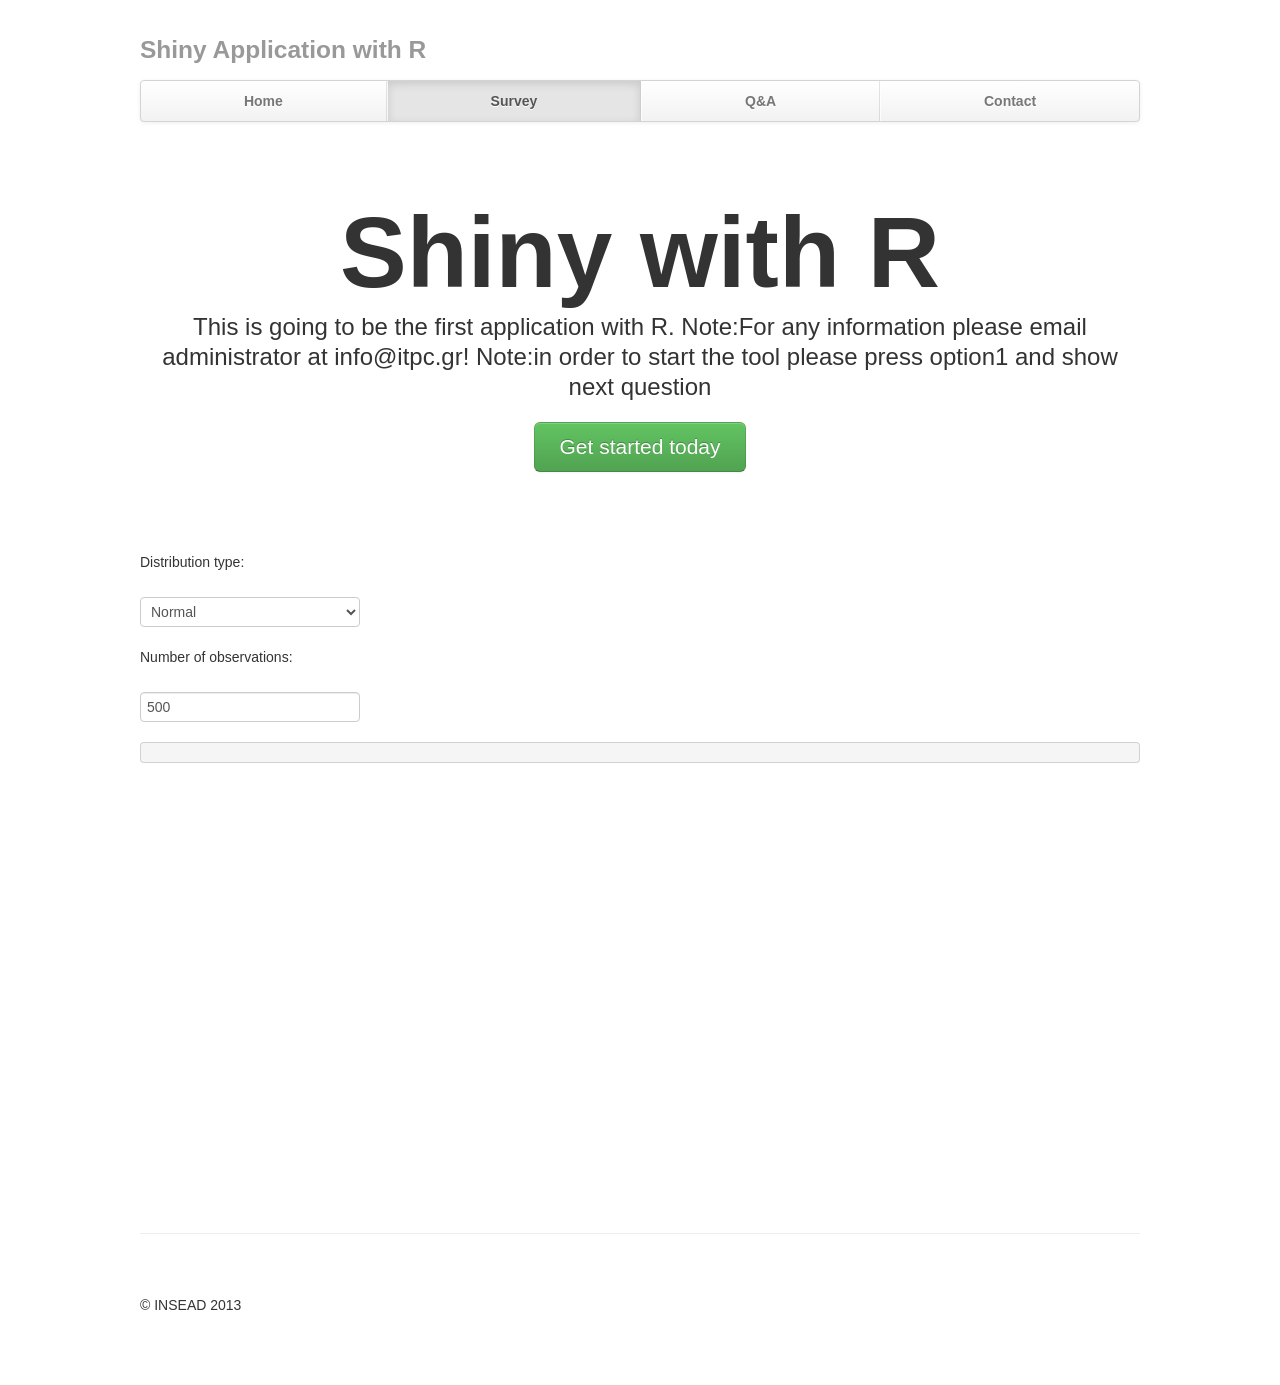
==== www/index.html @ 8f4ade6a "a" ====
<!DOCTYPE html>
<html lang="en">
  <head>
    <meta charset="utf-8">
    <title>INSEAD eLab Profilling tool</title>
    <meta name="viewport" content="width=device-width, initial-scale=1.0">
    <meta name="description" content="">
    <meta name="author" content="">

    <!-- Le styles -->
	<script src="shared/jquery.js" type="text/javascript"></script>
	<script src="shared/shiny.js" type="text/javascript"></script>
	<link href="bootstrap/css/bootstrap.min.css" rel="stylesheet" media="screen">
    <style type="text/css">
      body {
        padding-top: 20px;
        padding-bottom: 60px;
      }

      /* Custom container */
      .container {
        margin: 0 auto;
        max-width: 1000px;
      }
      .container > hr {
        margin: 60px 0;
      }

      /* Main marketing message and sign up button */
      .jumbotron {
        margin: 80px 0;
        text-align: center;
      }
      .jumbotron h1 {
        font-size: 100px;
        line-height: 1;
      }
      .jumbotron .lead {
        font-size: 24px;
        line-height: 1.25;
      }
      .jumbotron .btn {
        font-size: 21px;
        padding: 14px 24px;
      }

      /* Supporting marketing content */
      .marketing {
        margin: 60px 0;
      }
      .marketing p + h4 {
        margin-top: 28px;
      }


      /* Customize the navbar links to be fill the entire space of the .navbar */
      .navbar .navbar-inner {
        padding: 0;
      }
      .navbar .nav {
        margin: 0;
        display: table;
        width: 100%;
      }
      .navbar .nav li {
        display: table-cell;
        width: 1%;
        float: none;
      }
      .navbar .nav li a {
        font-weight: bold;
        text-align: center;
        border-left: 1px solid rgba(255,255,255,.75);
        border-right: 1px solid rgba(0,0,0,.1);
      }
      .navbar .nav li:first-child a {
        border-left: 0;
        border-radius: 3px 0 0 3px;
      }
      .navbar .nav li:last-child a {
        border-right: 0;
        border-radius: 0 3px 3px 0;
      }
    </style>
	<link href="bootstrap/css/bootstrap-responsive.min.css" rel="stylesheet">

    <!-- HTML5 shim, for IE6-8 support of HTML5 elements -->
    <!--[if lt IE 9]>
      <script src="../assets/js/html5shiv.js"></script>
    <![endif]-->

    <!-- Fav and touch icons -->
    <link rel="apple-touch-icon-precomposed" sizes="144x144" href="../assets/ico/apple-touch-icon-144-precomposed.png">
    <link rel="apple-touch-icon-precomposed" sizes="114x114" href="../assets/ico/apple-touch-icon-114-precomposed.png">
      <link rel="apple-touch-icon-precomposed" sizes="72x72" href="../assets/ico/apple-touch-icon-72-precomposed.png">
                    <link rel="apple-touch-icon-precomposed" href="../assets/ico/apple-touch-icon-57-precomposed.png">
                                   <link rel="shortcut icon" href="../assets/ico/favicon.png">
  </head>

  <body>

    <div class="container">

      <div class="masthead">
        <h3 class="muted">Shiny Application with R</h3>
        <div class="navbar">
          <div class="navbar-inner">
            <div class="container">
              <ul class="nav">
                <li><a href="index.html">Home</a></li>
                <li class="active"><a href="#">Survey</a></li>                
                <li><a href="qna.html">Q&A</a></li>
                <li><a href="contact.html">Contact</a></li>
              </ul>
            </div>
          </div>
        </div><!-- /.navbar -->
      </div>

      <!-- Jumbotron -->
      <div class="jumbotron">
        <h1>Shiny with R</h1>
        <p class="lead">This is going to be the first application with R. Note:For any information please email administrator at info@itpc.gr! Note:in order to start the tool please press option1 and show next question</p>
        <a class="btn btn-large btn-success" href="#">Get started today</a>
      </div>
	  
	 <p>
		<label>Distribution type:</label><br />
		<select name="dist">
		  <option value="norm">Normal</option>
		  <option value="unif">Uniform</option>
		  <option value="lnorm">Log-normal</option>
		  <option value="exp">Exponential</option>
		</select> 
	</p>
	
	<p>
		<label>Number of observations:</label><br /> 
		<input type="number" name="n" value="500" min="1" max="1000"/>
	</p>
	  
	  
	  <pre id="summary" class="shiny-text-output"></pre> 
  
  <div id="plot" class="shiny-plot-output" 
       style="width: 100%; height: 400px"></div> 
	  

      <hr>

      <div class="footer">
        <p>&copy; INSEAD 2013</p>
      </div>

    </div> <!-- /container -->

    <!-- Le javascript
    ================================================== -->
    <!-- Placed at the end of the document so the pages load faster -->
	<script href="bootstrap/js/bootstrap.min.js"></script>
  </body>
</html>
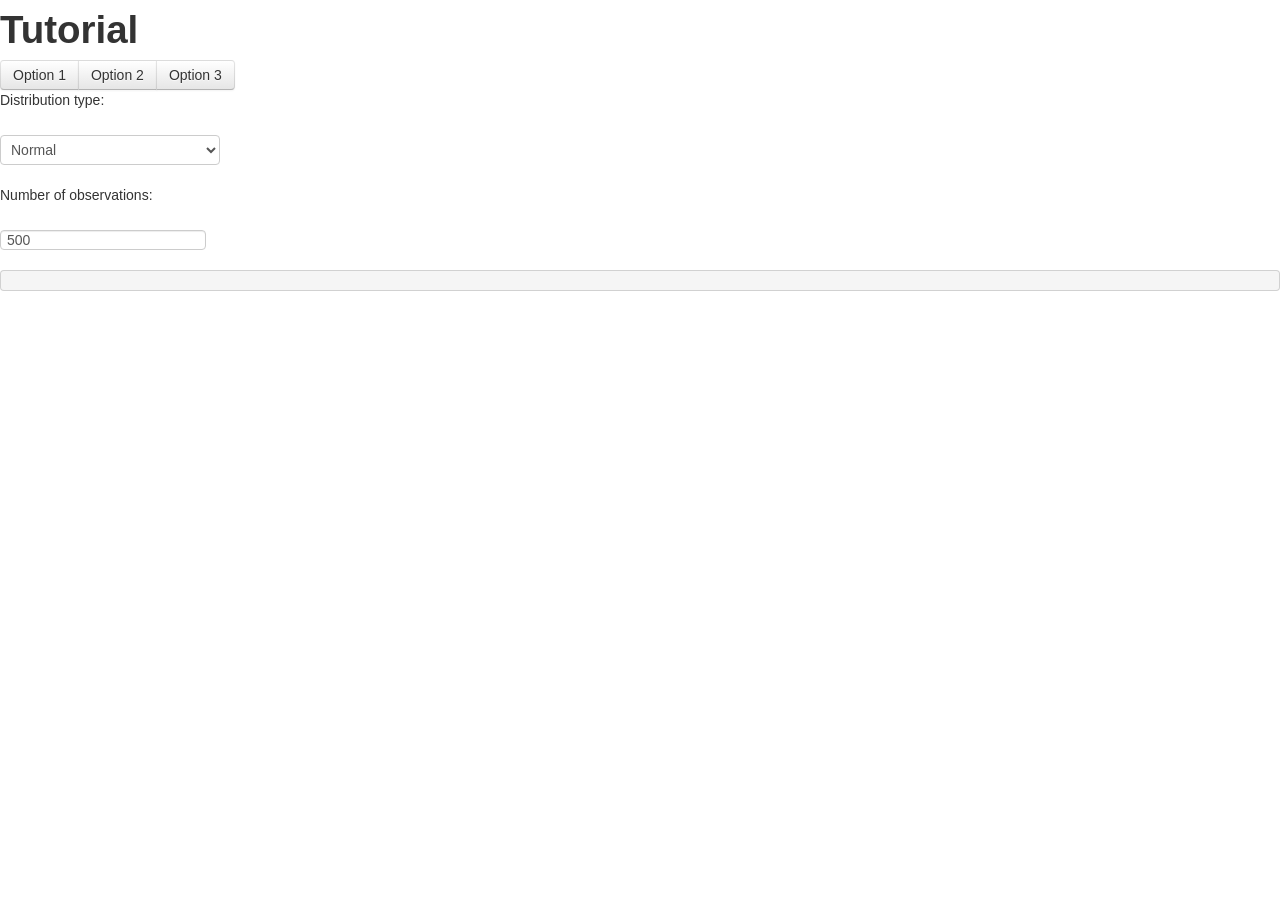
==== commit caa50a64: "a" ====
--- a/www/index.html
+++ b/www/index.html
@@ -1,162 +1,42 @@
-<!DOCTYPE html>
-<html lang="en">
-  <head>
-    <meta charset="utf-8">
-    <title>INSEAD eLab Profilling tool</title>
-    <meta name="viewport" content="width=device-width, initial-scale=1.0">
-    <meta name="description" content="">
-    <meta name="author" content="">
+<html>
 
-    <!-- Le styles -->
-	<script src="shared/jquery.js" type="text/javascript"></script>
-	<script src="shared/shiny.js" type="text/javascript"></script>
-	<link href="bootstrap/css/bootstrap.min.css" rel="stylesheet" media="screen">
-    <style type="text/css">
-      body {
-        padding-top: 20px;
-        padding-bottom: 60px;
-      }
-
-      /* Custom container */
-      .container {
-        margin: 0 auto;
-        max-width: 1000px;
-      }
-      .container > hr {
-        margin: 60px 0;
-      }
-
-      /* Main marketing message and sign up button */
-      .jumbotron {
-        margin: 80px 0;
-        text-align: center;
-      }
-      .jumbotron h1 {
-        font-size: 100px;
-        line-height: 1;
-      }
-      .jumbotron .lead {
-        font-size: 24px;
-        line-height: 1.25;
-      }
-      .jumbotron .btn {
-        font-size: 21px;
-        padding: 14px 24px;
-      }
-
-      /* Supporting marketing content */
-      .marketing {
-        margin: 60px 0;
-      }
-      .marketing p + h4 {
-        margin-top: 28px;
-      }
-
-
-      /* Customize the navbar links to be fill the entire space of the .navbar */
-      .navbar .navbar-inner {
-        padding: 0;
-      }
-      .navbar .nav {
-        margin: 0;
-        display: table;
-        width: 100%;
-      }
-      .navbar .nav li {
-        display: table-cell;
-        width: 1%;
-        float: none;
-      }
-      .navbar .nav li a {
-        font-weight: bold;
-        text-align: center;
-        border-left: 1px solid rgba(255,255,255,.75);
-        border-right: 1px solid rgba(0,0,0,.1);
-      }
-      .navbar .nav li:first-child a {
-        border-left: 0;
-        border-radius: 3px 0 0 3px;
-      }
-      .navbar .nav li:last-child a {
-        border-right: 0;
-        border-radius: 0 3px 3px 0;
-      }
-    </style>
-	<link href="bootstrap/css/bootstrap-responsive.min.css" rel="stylesheet">
-
-    <!-- HTML5 shim, for IE6-8 support of HTML5 elements -->
-    <!--[if lt IE 9]>
-      <script src="../assets/js/html5shiv.js"></script>
-    <![endif]-->
-
-    <!-- Fav and touch icons -->
-    <link rel="apple-touch-icon-precomposed" sizes="144x144" href="../assets/ico/apple-touch-icon-144-precomposed.png">
-    <link rel="apple-touch-icon-precomposed" sizes="114x114" href="../assets/ico/apple-touch-icon-114-precomposed.png">
-      <link rel="apple-touch-icon-precomposed" sizes="72x72" href="../assets/ico/apple-touch-icon-72-precomposed.png">
-                    <link rel="apple-touch-icon-precomposed" href="../assets/ico/apple-touch-icon-57-precomposed.png">
-                                   <link rel="shortcut icon" href="../assets/ico/favicon.png">
-  </head>
-
-  <body>
-
-    <div class="container">
-
-      <div class="masthead">
-        <h3 class="muted">Shiny Application with R</h3>
-        <div class="navbar">
-          <div class="navbar-inner">
-            <div class="container">
-              <ul class="nav">
-                <li><a href="index.html">Home</a></li>
-                <li class="active"><a href="#">Survey</a></li>                
-                <li><a href="qna.html">Q&A</a></li>
-                <li><a href="contact.html">Contact</a></li>
-              </ul>
-            </div>
-          </div>
-        </div><!-- /.navbar -->
-      </div>
-
-      <!-- Jumbotron -->
-      <div class="jumbotron">
-        <h1>Shiny with R</h1>
-        <p class="lead">This is going to be the first application with R. Note:For any information please email administrator at info@itpc.gr! Note:in order to start the tool please press option1 and show next question</p>
-        <a class="btn btn-large btn-success" href="#">Get started today</a>
-      </div>
-	  
-	 <p>
-		<label>Distribution type:</label><br />
-		<select name="dist">
-		  <option value="norm">Normal</option>
-		  <option value="unif">Uniform</option>
-		  <option value="lnorm">Log-normal</option>
-		  <option value="exp">Exponential</option>
-		</select> 
-	</p>
-	
-	<p>
-		<label>Number of observations:</label><br /> 
-		<input type="number" name="n" value="500" min="1" max="1000"/>
-	</p>
-	  
-	  
-	  <pre id="summary" class="shiny-text-output"></pre> 
+<head>
+  <script src="shared/jquery.js" type="text/javascript"></script>
+  <script src="shared/shiny.js" type="text/javascript"></script>
+  <link rel="stylesheet" type="text/css" href="shared/shiny.css"/> 
+  <link href="bootstrap/css/bootstrap.min.css" rel="stylesheet" media="screen">
+</head>
+ 
+<body>
+  <h1>Tutorial</h1>
+ 
+	    <div class="btn-group">
+    <button class="btn">Option 1</button>
+    <button class="btn">Option 2</button>
+    <button class="btn">Option 3</button>
+    </div>
+ 
+  <p>
+    <label>Distribution type:</label><br />
+    <select name="dist">
+      <option value="norm">Normal</option>
+      <option value="unif">Uniform</option>
+      <option value="lnorm">Log-normal</option>
+      <option value="exp">Exponential</option>
+    </select> 
+  </p>
+ 
+  <p>
+    <label>Number of observations:</label><br /> 
+    <input type="number" name="n" value="500" min="1" max="1000" />
+  </p>
+ 
+  <pre id="summary" class="shiny-text-output"></pre> 
   
   <div id="plot" class="shiny-plot-output" 
        style="width: 100%; height: 400px"></div> 
-	  
+  
+  <script src="bootstrap/js/bootstrap.min.js"></script>
+</body>
 
-      <hr>
-
-      <div class="footer">
-        <p>&copy; INSEAD 2013</p>
-      </div>
-
-    </div> <!-- /container -->
-
-    <!-- Le javascript
-    ================================================== -->
-    <!-- Placed at the end of the document so the pages load faster -->
-	<script href="bootstrap/js/bootstrap.min.js"></script>
-  </body>
 </html>
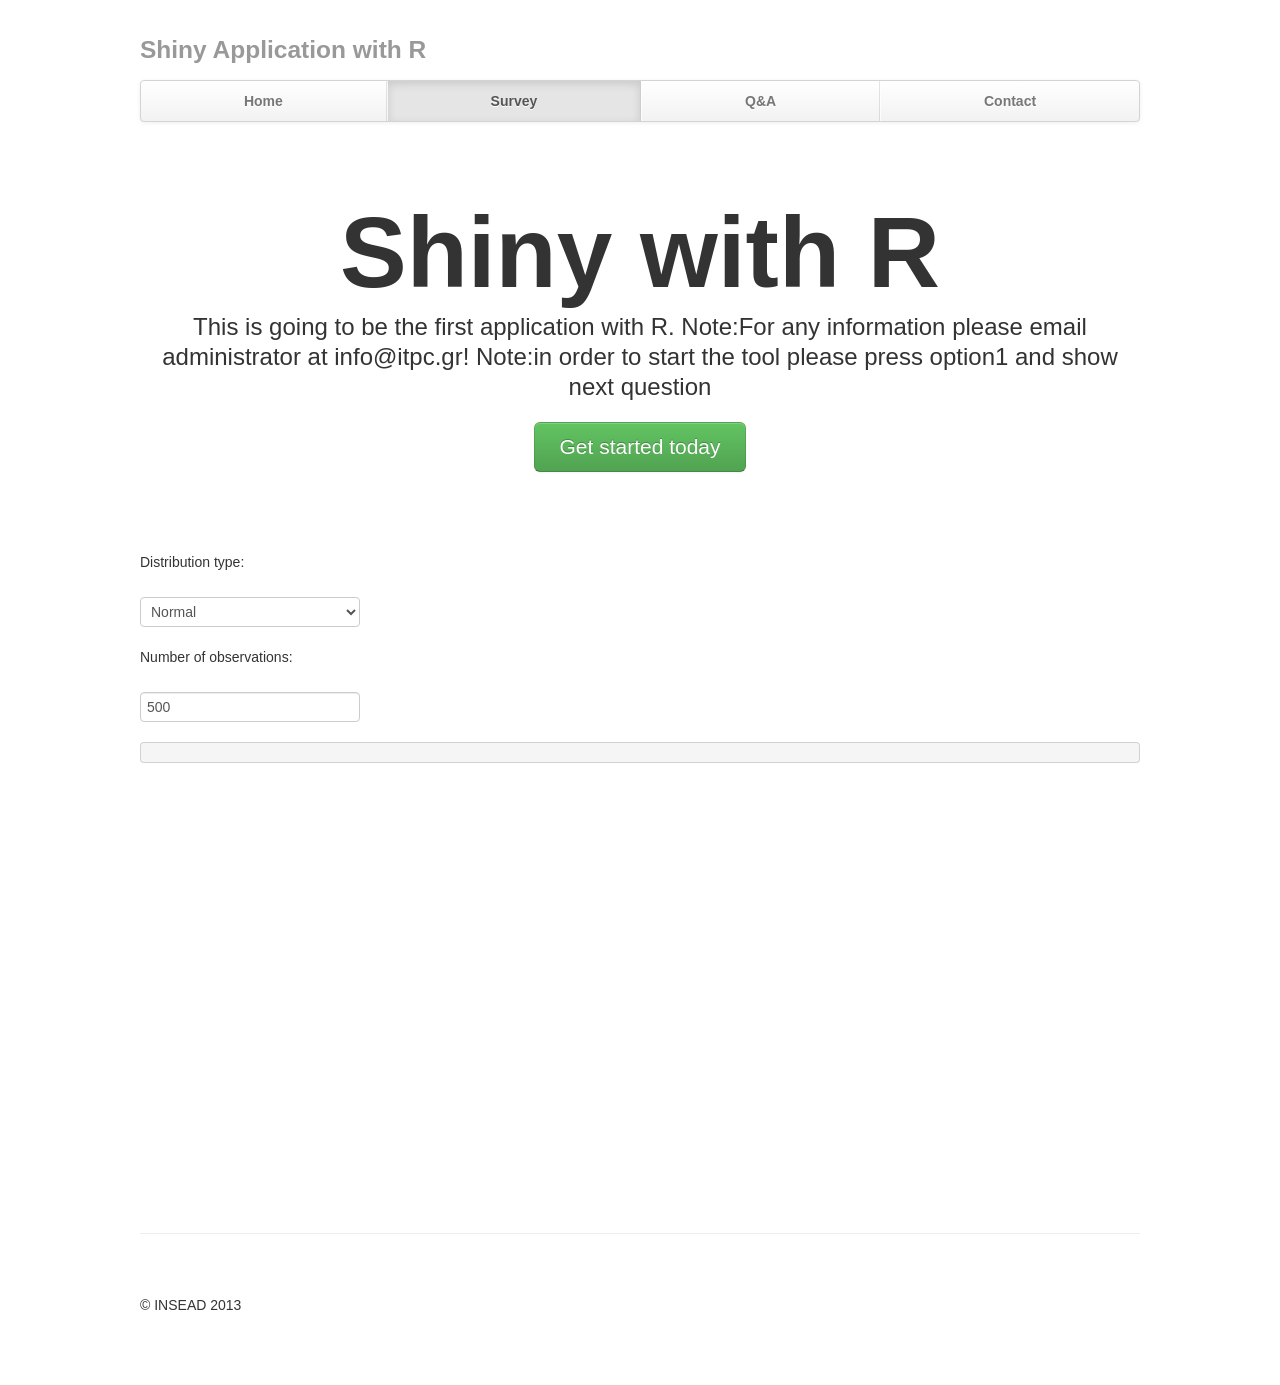
==== commit 20190938: "testing" ====
--- a/www/index.html
+++ b/www/index.html
@@ -1,42 +1,160 @@
-<html>
+<!DOCTYPE html>
+<html lang="en">
+  <head>
+    <meta charset="utf-8">
+    <title>INSEAD eLab Profilling tool</title>
+    <meta name="viewport" content="width=device-width, initial-scale=1.0">
+    <meta name="description" content="">
+    <meta name="author" content="">
 
-<head>
-  <script src="shared/jquery.js" type="text/javascript"></script>
-  <script src="shared/shiny.js" type="text/javascript"></script>
-  <link rel="stylesheet" type="text/css" href="shared/shiny.css"/> 
-  <link href="bootstrap/css/bootstrap.min.css" rel="stylesheet" media="screen">
-</head>
- 
-<body>
-  <h1>Tutorial</h1>
- 
-	    <div class="btn-group">
-    <button class="btn">Option 1</button>
-    <button class="btn">Option 2</button>
-    <button class="btn">Option 3</button>
-    </div>
- 
-  <p>
-    <label>Distribution type:</label><br />
-    <select name="dist">
-      <option value="norm">Normal</option>
-      <option value="unif">Uniform</option>
-      <option value="lnorm">Log-normal</option>
-      <option value="exp">Exponential</option>
-    </select> 
-  </p>
- 
-  <p>
-    <label>Number of observations:</label><br /> 
-    <input type="number" name="n" value="500" min="1" max="1000" />
-  </p>
- 
-  <pre id="summary" class="shiny-text-output"></pre> 
+    <!-- Le styles -->
+	<link href="bootstrap/css/bootstrap.min.css" rel="stylesheet" media="screen">
+    <style type="text/css">
+      body {
+        padding-top: 20px;
+        padding-bottom: 60px;
+      }
+
+      /* Custom container */
+      .container {
+        margin: 0 auto;
+        max-width: 1000px;
+      }
+      .container > hr {
+        margin: 60px 0;
+      }
+
+      /* Main marketing message and sign up button */
+      .jumbotron {
+        margin: 80px 0;
+        text-align: center;
+      }
+      .jumbotron h1 {
+        font-size: 100px;
+        line-height: 1;
+      }
+      .jumbotron .lead {
+        font-size: 24px;
+        line-height: 1.25;
+      }
+      .jumbotron .btn {
+        font-size: 21px;
+        padding: 14px 24px;
+      }
+
+      /* Supporting marketing content */
+      .marketing {
+        margin: 60px 0;
+      }
+      .marketing p + h4 {
+        margin-top: 28px;
+      }
+
+
+      /* Customize the navbar links to be fill the entire space of the .navbar */
+      .navbar .navbar-inner {
+        padding: 0;
+      }
+      .navbar .nav {
+        margin: 0;
+        display: table;
+        width: 100%;
+      }
+      .navbar .nav li {
+        display: table-cell;
+        width: 1%;
+        float: none;
+      }
+      .navbar .nav li a {
+        font-weight: bold;
+        text-align: center;
+        border-left: 1px solid rgba(255,255,255,.75);
+        border-right: 1px solid rgba(0,0,0,.1);
+      }
+      .navbar .nav li:first-child a {
+        border-left: 0;
+        border-radius: 3px 0 0 3px;
+      }
+      .navbar .nav li:last-child a {
+        border-right: 0;
+        border-radius: 0 3px 3px 0;
+      }
+    </style>
+	<link href="bootstrap/css/bootstrap-responsive.min.css" rel="stylesheet">
+
+    <!-- HTML5 shim, for IE6-8 support of HTML5 elements -->
+    <!--[if lt IE 9]>
+      <script src="../assets/js/html5shiv.js"></script>
+    <![endif]-->
+
+    <!-- Fav and touch icons -->
+    <link rel="apple-touch-icon-precomposed" sizes="144x144" href="../assets/ico/apple-touch-icon-144-precomposed.png">
+    <link rel="apple-touch-icon-precomposed" sizes="114x114" href="../assets/ico/apple-touch-icon-114-precomposed.png">
+      <link rel="apple-touch-icon-precomposed" sizes="72x72" href="../assets/ico/apple-touch-icon-72-precomposed.png">
+                    <link rel="apple-touch-icon-precomposed" href="../assets/ico/apple-touch-icon-57-precomposed.png">
+                                   <link rel="shortcut icon" href="../assets/ico/favicon.png">
+  </head>
+
+  <body>
+
+    <div class="container">
+
+      <div class="masthead">
+        <h3 class="muted">Shiny Application with R</h3>
+        <div class="navbar">
+          <div class="navbar-inner">
+            <div class="container">
+              <ul class="nav">
+                <li><a href="index.html">Home</a></li>
+                <li class="active"><a href="#">Survey</a></li>                
+                <li><a href="qna.html">Q&A</a></li>
+                <li><a href="contact.html">Contact</a></li>
+              </ul>
+            </div>
+          </div>
+        </div><!-- /.navbar -->
+      </div>
+
+      <!-- Jumbotron -->
+      <div class="jumbotron">
+        <h1>Shiny with R</h1>
+        <p class="lead">This is going to be the first application with R. Note:For any information please email administrator at info@itpc.gr! Note:in order to start the tool please press option1 and show next question</p>
+        <a class="btn btn-large btn-success" href="#">Get started today</a>
+      </div>
+	  
+	 <p>
+		<label>Distribution type:</label><br />
+		<select name="dist">
+		  <option value="norm">Normal</option>
+		  <option value="unif">Uniform</option>
+		  <option value="lnorm">Log-normal</option>
+		  <option value="exp">Exponential</option>
+		</select> 
+	</p>
+	
+	<p>
+		<label>Number of observations:</label><br /> 
+		<input type="number" name="n" value="500" min="1" max="1000"/>
+	</p>
+	  
+	  
+	  <pre id="summary" class="shiny-text-output"></pre> 
   
   <div id="plot" class="shiny-plot-output" 
        style="width: 100%; height: 400px"></div> 
-  
-  <script src="bootstrap/js/bootstrap.min.js"></script>
-</body>
+	  
 
+      <hr>
+
+      <div class="footer">
+        <p>&copy; INSEAD 2013</p>
+      </div>
+
+    </div> <!-- /container -->
+
+    <!-- Le javascript
+    ================================================== -->
+    <!-- Placed at the end of the document so the pages load faster -->
+	<script href="bootstrap/js/bootstrap.min.js"></script>
+  </body>
 </html>
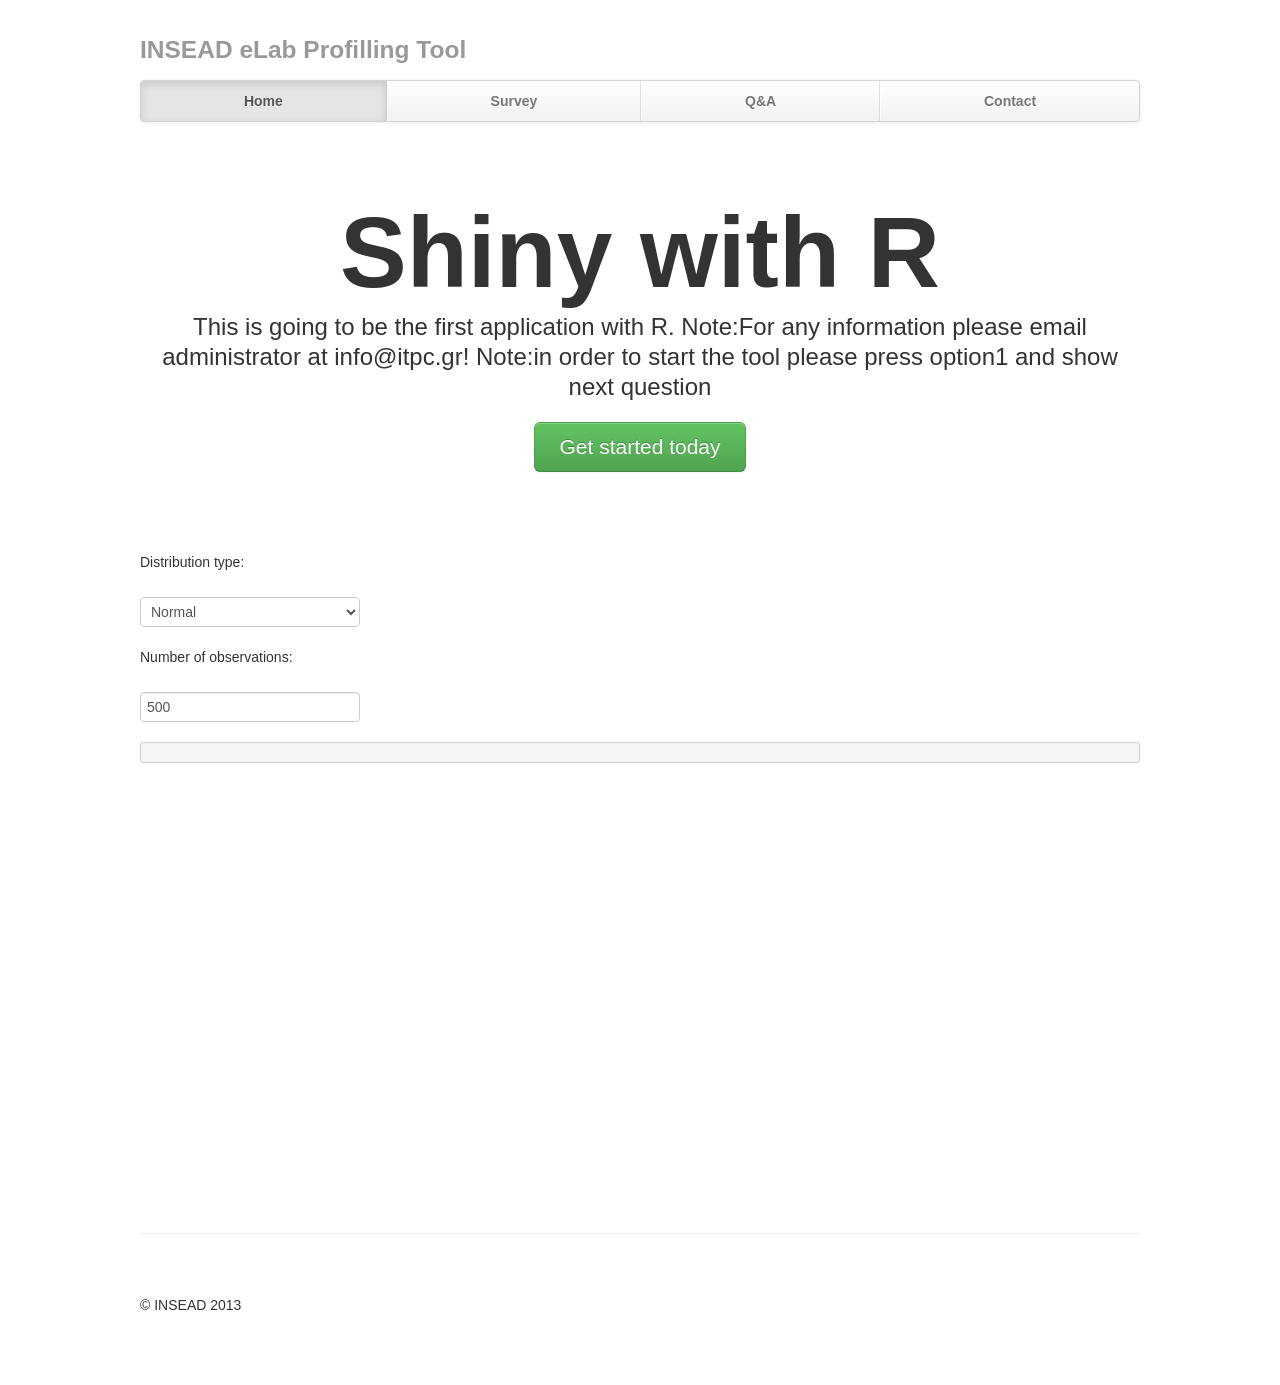
==== commit c0fb261f: "final" ====
--- a/www/index.html
+++ b/www/index.html
@@ -8,6 +8,8 @@
     <meta name="author" content="">
 
     <!-- Le styles -->
+	<script src="shared/jquery.js" type="text/javascript"></script>
+	<script src="shared/shiny.js" type="text/javascript"></script>
 	<link href="bootstrap/css/bootstrap.min.css" rel="stylesheet" media="screen">
     <style type="text/css">
       body {
@@ -100,15 +102,15 @@
     <div class="container">
 
       <div class="masthead">
-        <h3 class="muted">Shiny Application with R</h3>
+        <h3 class="muted">INSEAD eLab Profilling Tool</h3>
         <div class="navbar">
           <div class="navbar-inner">
             <div class="container">
               <ul class="nav">
-                <li><a href="index.html">Home</a></li>
-                <li class="active"><a href="#">Survey</a></li>                
-                <li><a href="qna.html">Q&A</a></li>
-                <li><a href="contact.html">Contact</a></li>
+                <li class="active"><a href="#">Home</a></li>
+                <li><a href="#">Survey</a></li>                
+                <li><a href="#">Q&A</a></li>
+                <li><a href="#">Contact</a></li>
               </ul>
             </div>
           </div>
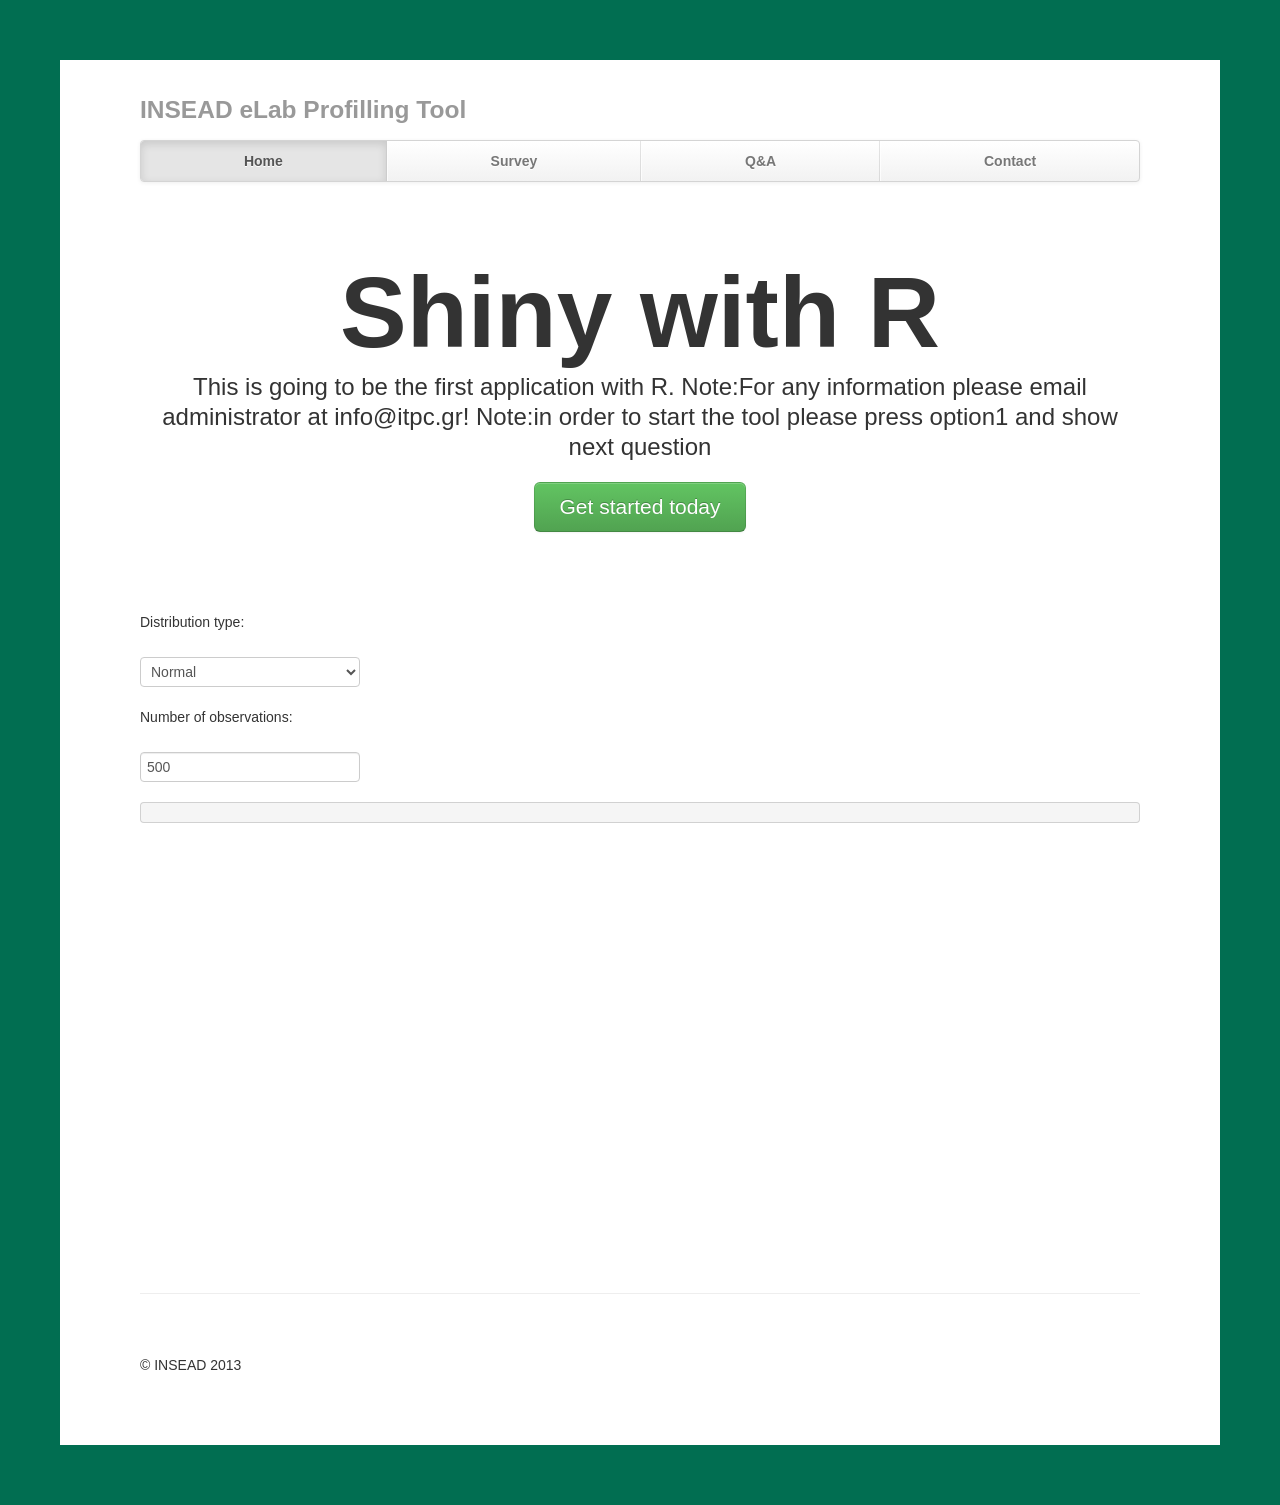
==== commit 665d693a: "commits" ====
--- a/www/index.html
+++ b/www/index.html
@@ -12,15 +12,22 @@
 	<script src="shared/shiny.js" type="text/javascript"></script>
 	<link href="bootstrap/css/bootstrap.min.css" rel="stylesheet" media="screen">
     <style type="text/css">
+      
       body {
         padding-top: 20px;
         padding-bottom: 60px;
+      
+      
+        border:60px solid #016E51;
+       
       }
 
       /* Custom container */
       .container {
         margin: 0 auto;
         max-width: 1000px;
+        margin-top:0px;
+       
       }
       .container > hr {
         margin: 60px 0;
